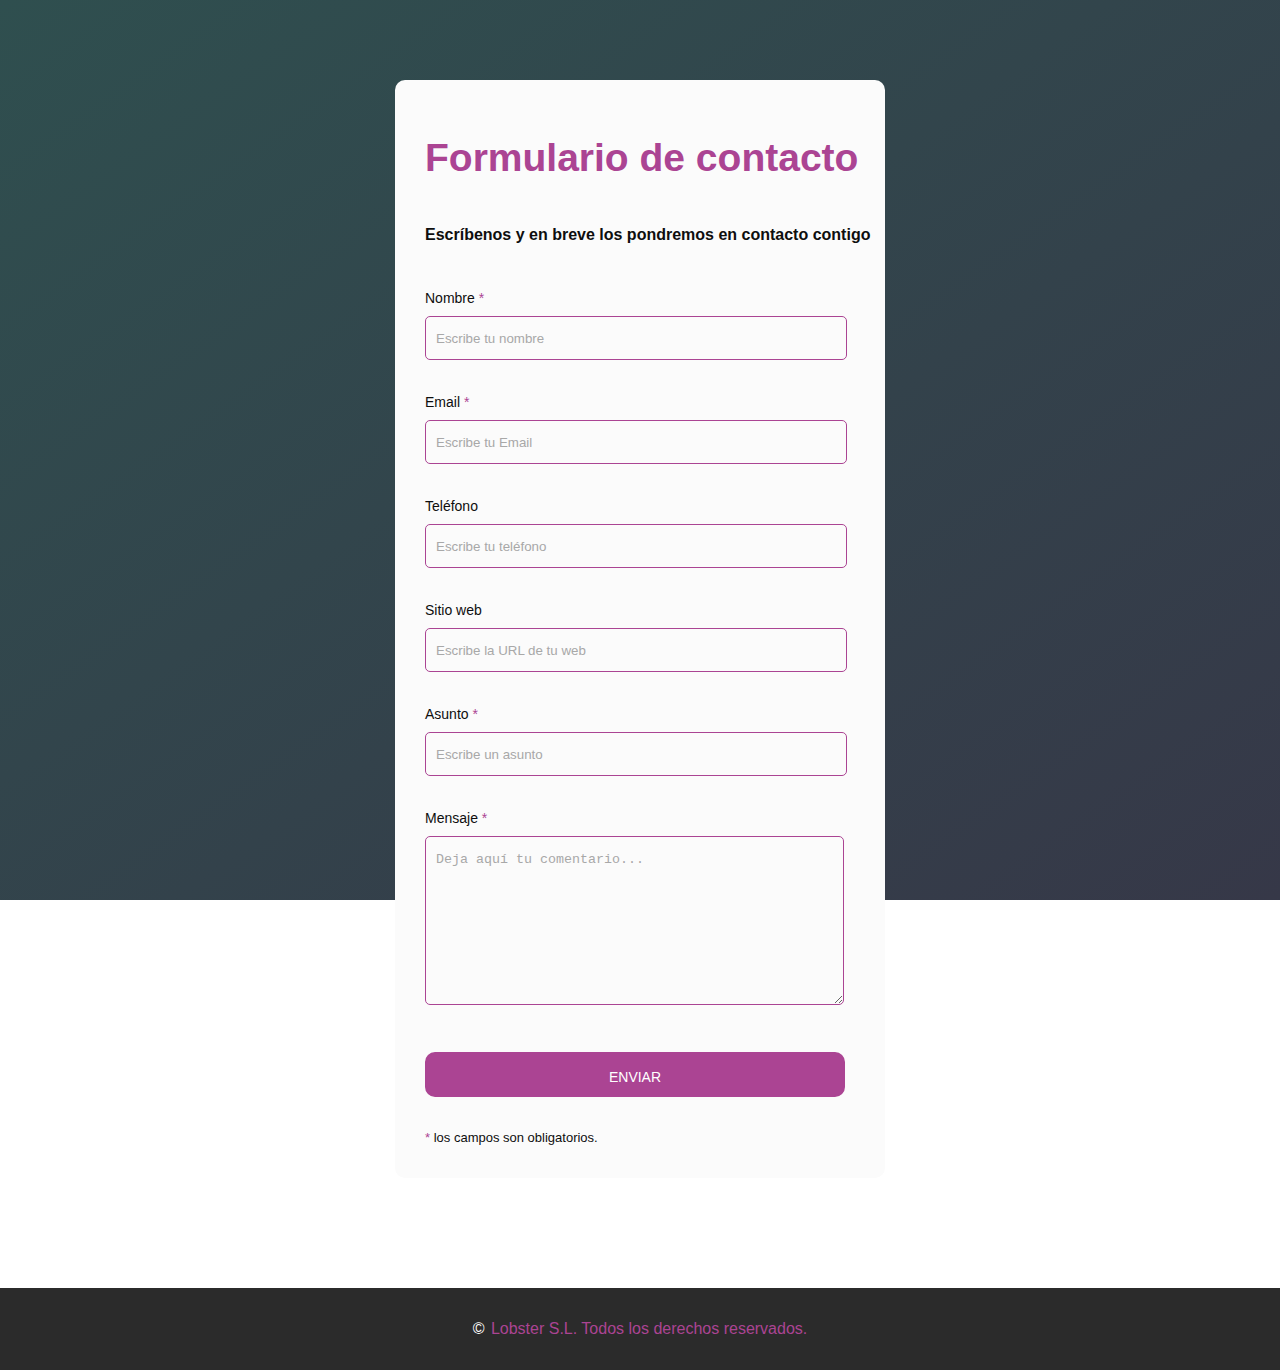
==== contacto.html @ a3a1d197 "Formulario de contacto (NO TERMINADO)" ====
<!DOCTYPE html>
<html lang="es">

<head>
    <meta charset="UTF-8">
    <meta name="viewport" content="width=device-width, initial-scale=1.0">
    <title>PÁGINA DE PORTADA</title>
    <!--  Link hacia la hoja de estilos CSS.     -->
    <link rel="stylesheet" href="style.css">
    <style>
        .contact_form {
            width: 460px;
            height: auto;
            margin: 80px auto;
            border-radius: 10px;
            padding-top: 30px;
            padding-bottom: 20px;
            background-color: #fbfbfb;
            padding-left: 30px;
        }


        input {
            background-color: #fbfbfb;
            width: 408px;
            height: 40px;
            border-radius: 5px;
            border-style: solid;
            border-width: 1px;
            border-color: #ab4493;
            margin-top: 10px;
            padding-left: 10px;
            margin-bottom: 20px;
        }


        textarea {
            background-color: #fbfbfb;
            width: 405px;
            height: 150px;
            border-radius: 5px;
            border-style: solid;
            border-width: 1px;
            border-color: #ab4493;
            margin-top: 10px;
            padding-left: 10px;
            margin-bottom: 20px;
            padding-top: 15px;
        }


        label {
            display: block;
            float: center;
        }


        button {
            height: 45px;
            padding-left: 5px;
            padding-right: 5px;
            margin-bottom: 20px;
            margin-top: 10px;
            text-transform: uppercase;
            background-color: #ab4493;
            border-color: #ab4493;
            border-style: solid;
            border-radius: 10px;
            width: 420px;
            cursor: pointer;
        }


        button p {
            color: #fff;
        }


        span {
            color: #ab4493;
        }


        .aviso {
            font-size: 13px;
            color: #0e0e0e;
        }


        h1 {
            font-size: 39px;
            text-align: letf;
            padding-bottom: 20px;
            color: #ab4493;
        }


        h3 {
            font-size: 16px;
            padding-bottom: 30px;
            color: #0e0e0e;
        }


        p {
            font-size: 14px;
            color: #0e0e0e;
        }


        ::-webkit-input-placeholder {
            color: #a8a8a8;
        }


        ::-webkit-textarea-placeholder {
            color: #a8a8a8;
        }


        .formulario input:focus {
            outline: 0;
            border: 1px solid #97d848;
        }


        .formulario textarea:focus {
            outline: 0;
            border: 1px solid #97d848;
        }
    </style>

<body>
    <div class="contact_form">

        <div class="formulario">
            <h1>Formulario de contacto</h1>
            <h3>Escríbenos y en breve los pondremos en contacto contigo</h3>
            <form action="submeter-formulario.php" method="post">
                <p>
                    <label for="nombre" class="colocar_nombre">Nombre
                        <span class="obligatorio">*</span>
                    </label>
                    <input type="text" name="introducir_nombre" id="nombre" placeholder="Escribe tu nombre">
                </p>

                <p>
                    <label for="email" class="colocar_email">Email
                        <span class="obligatorio">*</span>
                    </label>
                    <input type="email" name="introducir_email" id="email" required="obligatorio"
                        placeholder="Escribe tu Email">
                </p>

                <p>
                    <label for="telefone" class="colocar_telefono">Teléfono
                    </label>
                    <input type="tel" name="introducir_telefono" id="telefono" placeholder="Escribe tu teléfono">
                </p>

                <p>
                    <label for="website" class="colocar_website">Sitio web
                    </label>
                    <input type="url" name="introducir_website" id="website" placeholder="Escribe la URL de tu web">
                </p>

                <p>
                    <label for="asunto" class="colocar_asunto">Asunto
                        <span class="obligatorio">*</span>
                    </label>
                    <input type="text" name="introducir_asunto" id="assunto" required="obligatorio"
                        placeholder="Escribe un asunto">
                </p>

                <p>
                    <label for="mensaje" class="colocar_mensaje">Mensaje
                        <span class="obligatorio">*</span>
                    </label>
                    <textarea name="introducir_mensaje" class="texto_mensaje" id="mensaje" required="obligatorio"
                        placeholder="Deja aquí tu comentario..."></textarea>
                </p>

                <button type="submit" name="enviar_formulario" id="enviar">
                    <p>Enviar</p>
                </button>

                <p class="aviso">
                    <span class="obligatorio"> * </span>los campos son obligatorios.
                </p>

            </form>
        </div>
    </div>









    <div class="footer">&copy;<span> </span><span> Lobster S.L. Todos los derechos reservados.</span></div>
</body>


</html>
---- style.css ----
/* Aseguramos que el body ocupe toda la altura y su contenido se disponga correctamente */
html,
body {
    height: 100%;
    /* Garantiza que el body ocupe toda la altura de la ventana */
    margin: 0;
    padding: 0;
}

/* Usamos Flexbox para que el contenido ocupe toda la altura y el footer se quede abajo */
body {
    display: flex;
    flex-direction: column;
    /* Coloca los elementos en una columna */
    font-size: 16px;
    font-family: sans-serif;
    background: linear-gradient(to bottom right, darkslategrey, #363848);
    background-position: center;
    background-size: cover;
    background-attachment: fixed;
    /* Fija el fondo */
}

/* Aseguramos que el contenido principal ocupe el espacio disponible */
.content {
    flex: 1;
    /* Hace que el contenido se expanda para ocupar todo el espacio disponible */
    padding-bottom: 3rem;
    /* Espacio para que el footer no quede pegado al contenido */
}

/* Barra superior con logo y botones */
#barraSuperior {
    display: flex;
    justify-content: space-between;
    align-items: center;
    position: fixed;
    top: 0;
    left: 0;
    width: 100%;
    background-color: #2b2b2b;
    padding: 10px 20px;
    z-index: 1000;
}

/* Imagen del logo */
#imagenLogo {
    width: 50px;
    height: auto;
    border-radius: 90%;
}

/* Contenedor de los botones de navegación */
#navegacion {
    display: flex;
    gap: 20px;
    padding-right: 3%;
}

/* Estilo de la clase .nombre (para alinear h4 a la izquierda) */
.nombre {
    color: #b1dbdb;
    padding-left: 2%;
    display: flex;
    justify-content: flex-start;
    align-items: center;
    flex-grow: 1;
    font-family: 'Segoe UI', Tahoma, Geneva, Verdana, sans-serif;
}

/* Estilo de los botones */
#boton {
    background-color: #c4151500;
    color: white;
    padding: 8px 16px;
    border-radius: 10%;
    cursor: pointer;
    border: none;
    text-align: center;
    font-weight: 600;
    font-size: 13px;
    transition: all 0.5s ease-out;
    font-family: 'Segoe UI', Tahoma, Geneva, Verdana, sans-serif;
}

/* Efecto hover en los botones */
#boton:hover {
    background-color: #ffffff;
    border-radius: 15px;
    border: #ffffff;
    font-weight: 600;
    color: #000000;
    font-family: Arial, sans-serif;
    padding: 8px 16px;
    transform: scale(1.05);
}

#bloqueInformacion:first-of-type {
    /* Se añade un first of type para poner un margen en la parte superior, ya que la posicion:fixed no admite los tipos de margin, debido al flujo */
    margin-top: 120px;
    /* Añade un margen por encima del primer bloque de informacion */
}

/* Sombra y margen para los bloques de información */
#bloqueInformacion {
    background-color: rgba(63, 63, 63, 1);
    padding: 1px 40px;
    text-align: justify;
    color: rgb(228, 228, 228);
    box-shadow: 4px 4px 8px rgba(0, 0, 0, 0.2);
    margin: 10px 5%;
    /* Esto añade espacio a los lados (margen izquierdo y derecho) */
    border-radius: 15px;
    font-family: 'Segoe UI', Tahoma, Geneva, Verdana, sans-serif;
}

/* Ajuste al pasar el mouse sobre los bloques de información */
#bloqueInformacion:hover {
    transform: scale(1.0040);
}

.imagenes {
    display: flex;
    justify-content: space-evenly;
    align-items: center;
}

.imagenes img {
    max-height: 300px;
    margin: 0px 10px;
    object-fit: contain;
    border-radius: 10%;
    margin-bottom: 1%;
}

h2,
h3 {
    font-family: 'Segoe UI', Tahoma, Geneva, Verdana, sans-serif;
    color: #b1dbdb;
}

/* Opciones de estilo para los botones de la página */
#botones {
    background-color: rgba(43, 43, 43, 1);
    padding: 5px;
    margin-bottom: 5%;
    border-radius: 5px;
    display: flex;
    gap: 20px;
}

/* Estilo del footer */
.footer {
    position: relative;
    bottom: 0;
    /* Asegura que esté al fondo */
    width: auto;
    /* Asegura que ocupe todo el ancho */
    padding: 2rem;
    background: #2b2b2b;
    margin-top: 30px;
    color: white;
    font-weight: 500;
    display: flex;
    justify-content: center;
    align-items: center;
    gap: 0.2rem;
    z-index: 10;
}

.question {
    background-color: #3f3f3f;
    color: rgb(228, 228, 228);
    text-align: justify;
    box-shadow: 4px 4px 8px rgba(0, 0, 0, 0.2);
    margin-top: 10px;
    margin-left: 5%;
    margin-right: 5%;
    margin-bottom: 10px;
    border-radius: 15px;
    padding: 1px 15px 15px;
    font-family: 'Segoe UI', Tahoma, Geneva, Verdana, sans-serif;
}

.contenedorBoton {
    margin-left: 5%;
    margin-right: 5%;
}

.botonFormulario {
    width: 70px;
    height: 40px;
    content: flex;
    color: white;
    background-color: #3f3f3f;
    ;
    box-shadow: 4px 4px 8px rgba(0, 0, 0, 0.2);
    margin: 0 auto;
    cursor: pointer;
    border: none;
    border-radius: 15px;
    text-align: center;
    font-weight: 600;
    font-size: 13px;
    transition: all 0.5s ease-out;
    font-family: 'Segoe UI', Tahoma, Geneva, Verdana, sans-serif;
}

/* Efecto hover en los botones */
.botonFormulario:hover {
    background-color: #ffffff;
    border-radius: 15px;
    font-weight: 600;
    border: #ffffff;
    color: #000000;
    font-family: Arial, sans-serif;
    transform: scale(1.05);
}

details summary {
    cursor: pointer;
    /* Hace que el cursor indique clic. */
    font-size: 16px;
    /* Define el tamaño del texto. */
}

.contenidoDesplegable {
    margin-top: 10px;
    /* Separa visualmente el contenido desplegable. */
}

#clicFormulario summary {
    cursor: pointer;
    padding: 7px 20px;
    text-align: justify;
    box-shadow: 4px 4px 8px rgba(0, 0, 0, 0.2);
    font-weight: bold;
    color: rgb(214, 214, 214);
    font-size: 17px;
    margin: 10px 5%;
    background-color: rgba(63, 63, 63, 1);
    /* Fondo solo para el summary */
    border-radius: 15px;
    font-family: 'Segoe UI', Tahoma, Geneva, Verdana, sans-serif;
}

#clicFormulario form {
    background-color: transparent;
    /* Fondo transparente para el formulario */
}

/* Barra superior con logo y botones */
#barraSuperior {
    display: flex;
    justify-content: space-between;
    align-items: center;
    position: flex;
    top: 0;
    left: 0;
    width: 100%;
    background-color: #2b2b2b;
    padding: 10px 20px;
    z-index: 1000;
    flex-wrap: wrap;
    /* Permite que los elementos se envuelvan en pantallas pequeñas */
}

/* Contenedor de los botones de navegación */
#navegacion {
    display: flex;
    gap: 20px;
    padding-right: 3%;
    flex-wrap: wrap;
    /* Permite que los botones se acomoden en pantallas pequeñas */
    justify-content: center;
    /* Centra los botones cuando se ajusten */
}

/* Estilo de los botones */
#boton {
    background-color: #c4151500;
    color: white;
    padding: 8px 16px;
    border-radius: 10%;
    cursor: pointer;
    border: none;
    text-align: center;
    font-weight: 600;
    font-size: 13px;
    transition: all 0.5s ease-out;
    font-family: 'Segoe UI', Tahoma, Geneva, Verdana, sans-serif;
}

/* Efecto hover en los botones */
#boton:hover {
    background-color: #ffffff;
    border-radius: 15px;
    border: #ffffff;
    font-weight: 600;
    color: #000000;
    font-family: Arial, sans-serif;
    padding: 8px 16px;
    transform: scale(1.05);
}

/* Media, para buen vistazo de la barra superior*/
@media (max-width: 768px) {

    #imagenLogo {
        width: 40px;
        /* Ajusta el tamaño del logo en pantallas pequeñas */
    }

    #barraSuperior {
        flex-direction: column;
        /* Hace que los elementos de la barra se muevan dependiendo donde le pongas */
        padding: 15px;
        /* Espacio adicional para la barra superior */
    }

    #navegacion {
        width: 100%;
        justify-content: center;
        /* Centra los botones */
        gap: 10px;
        margin-top: 10px;
        /* Da espacio entre el logo y los botones */
    }

    #boton {
        font-size: 14px;
        padding: 10px 20px;
        /* Mayor tamaño para los botones */
    }
}

/* Media, para el limite de imagenes en contenedores  */
@media (max-width: 1160px) {
    #bloqueInformacion {
        margin: 10px 2%;
        /* Reduce los márgenes laterales */
    }

    .imagenes {
        flex-direction: column;
        align-items: center;
        /* Cambia las imágenes a disposición vertical */
    }

    .imagenes img {
        max-width: 100%;
        /* Restringe las imágenes al ancho del contenedor */
        height: auto;
        /* Mantiene la proporción de las imágenes */
        margin-bottom: 10px;
        /* Espaciado entre imágenes */
    }
}
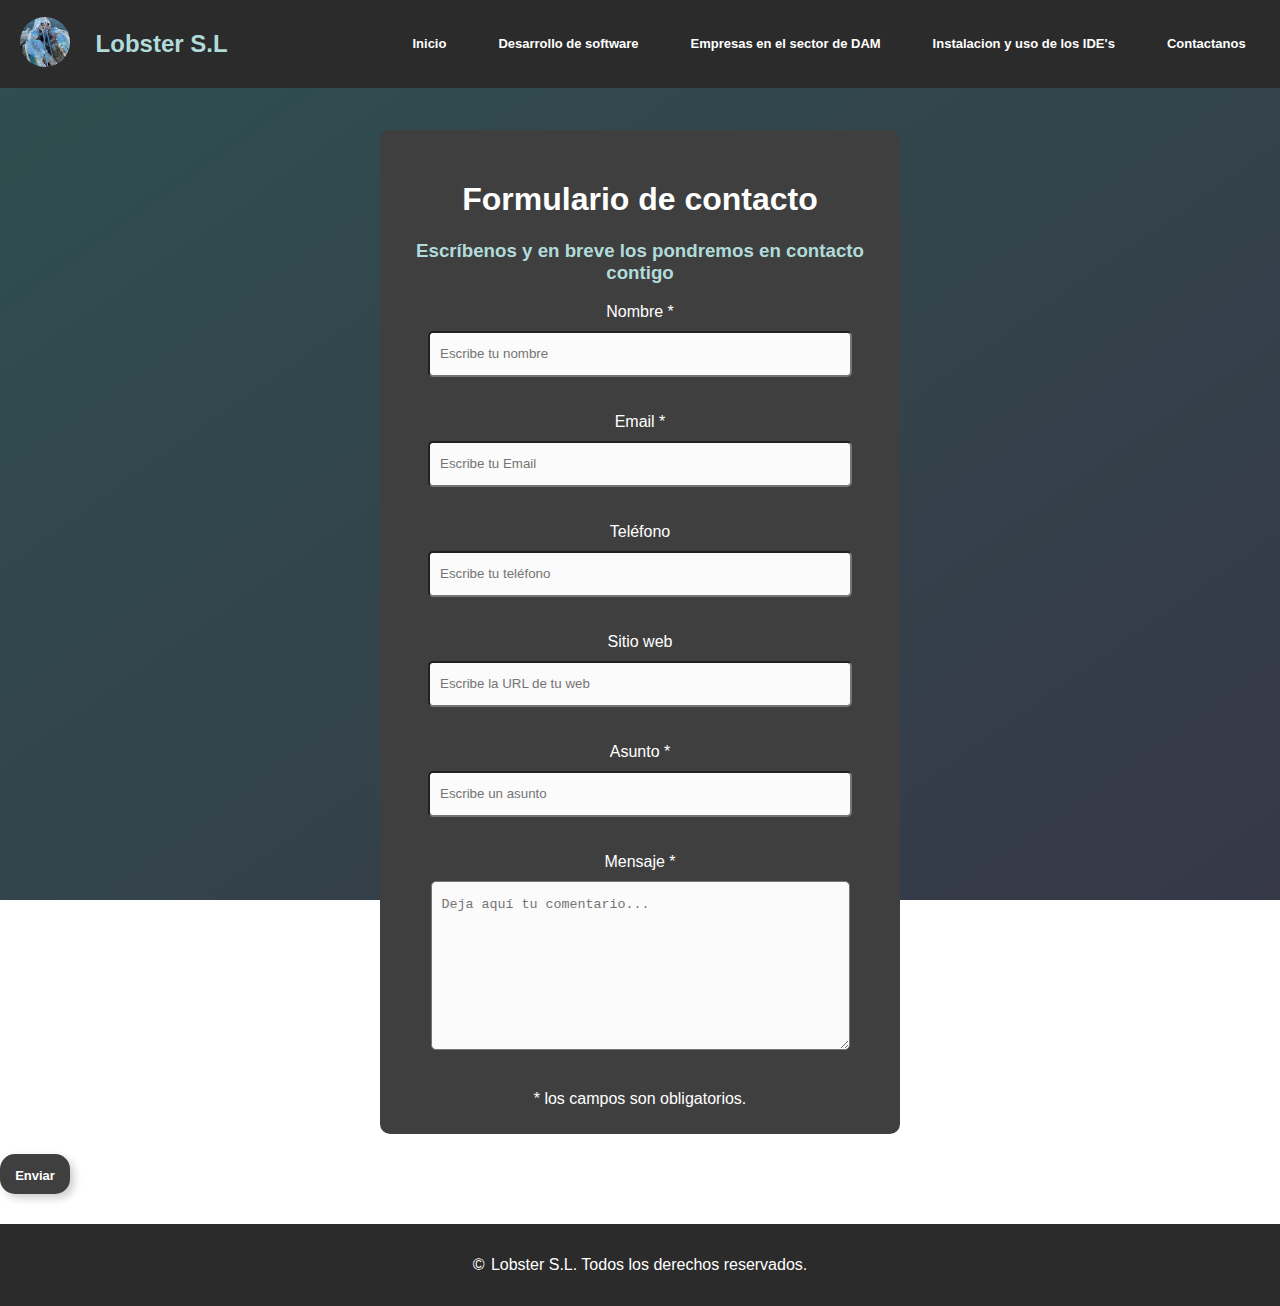
==== commit b720ef0a: "Update contacto.html" ====
--- a/contacto.html
+++ b/contacto.html
@@ -3,36 +3,42 @@
 
 <head>
     <meta charset="UTF-8">
+    <link rel="icon" href="imagenes-html-jose-david/logo.png" type="image/x-icon">
+    <link rel="icon" href="imagenes-html-jose-david/logo.png" type="image/x-icon">
     <meta name="viewport" content="width=device-width, initial-scale=1.0">
-    <title>PÁGINA DE PORTADA</title>
+    <title>Contacto</title>
     <!--  Link hacia la hoja de estilos CSS.     -->
     <link rel="stylesheet" href="style.css">
     <style>
-        .contact_form {
+       
+       .formularioContacto {
             width: 460px;
-            height: auto;
             margin: 80px auto;
+            margin-top: 130px;
+            margin-bottom: 20px;
             border-radius: 10px;
             padding-top: 30px;
-            padding-bottom: 20px;
-            background-color: #fbfbfb;
+            padding-bottom: 10px;
+            background-color: #3f3f3f;
+            box-shadow: #00000033;
             padding-left: 30px;
+            padding-right: 30px;
         }
 
+        .formulario, h1{
+            color: white;
+            text-align: center;
+        }
 
         input {
             background-color: #fbfbfb;
             width: 408px;
             height: 40px;
             border-radius: 5px;
-            border-style: solid;
-            border-width: 1px;
-            border-color: #ab4493;
             margin-top: 10px;
             padding-left: 10px;
             margin-bottom: 20px;
         }
-
 
         textarea {
             background-color: #fbfbfb;
@@ -41,7 +47,6 @@
             border-radius: 5px;
             border-style: solid;
             border-width: 1px;
-            border-color: #ab4493;
             margin-top: 10px;
             padding-left: 10px;
             margin-bottom: 20px;
@@ -55,83 +60,50 @@
         }
 
 
-        button {
-            height: 45px;
-            padding-left: 5px;
-            padding-right: 5px;
-            margin-bottom: 20px;
-            margin-top: 10px;
-            text-transform: uppercase;
-            background-color: #ab4493;
-            border-color: #ab4493;
-            border-style: solid;
-            border-radius: 10px;
-            width: 420px;
-            cursor: pointer;
-        }
 
-
-        button p {
-            color: #fff;
-        }
-
-
-        span {
-            color: #ab4493;
-        }
-
-
-        .aviso {
-            font-size: 13px;
-            color: #0e0e0e;
-        }
-
-
-        h1 {
-            font-size: 39px;
-            text-align: letf;
-            padding-bottom: 20px;
-            color: #ab4493;
-        }
-
-
-        h3 {
-            font-size: 16px;
-            padding-bottom: 30px;
-            color: #0e0e0e;
-        }
-
-
-        p {
-            font-size: 14px;
-            color: #0e0e0e;
-        }
-
-
-        ::-webkit-input-placeholder {
-            color: #a8a8a8;
-        }
-
-
-        ::-webkit-textarea-placeholder {
-            color: #a8a8a8;
-        }
-
-
-        .formulario input:focus {
-            outline: 0;
-            border: 1px solid #97d848;
-        }
-
-
-        .formulario textarea:focus {
-            outline: 0;
-            border: 1px solid #97d848;
-        }
     </style>
 
 <body>
-    <div class="contact_form">
+
+  <header id="barraSuperior">
+        <div class="logo">
+            <a href="#audio" onclick="document.getElementById('audio').play();">
+                <img src="imagenes-html-jose-david/logo.png" alt="Logo" id="imagenLogo">
+            </a>
+        </div>
+        <div class="nombre">
+            <h2>Lobster S.L</h2>
+        </div>
+        <nav id="navegacion">
+            <a href="index.html">
+                <button id="boton">Inicio</button>
+            </a>
+            <a href="proyecto.html">
+                <button id="boton">Desarrollo de software</button>
+            </a>
+            <a href="html_alejandro.html">
+                <button id="boton">Empresas en el sector de DAM</button>
+            </a>
+            <a href="html-youssef.html">
+                <button id="boton">Instalacion y uso de los IDE's</button>
+            </a>
+            <a href="contacto.html">
+                <button id="boton">Contactanos</button>
+            </a>
+        </nav>
+    </header>
+    
+    <!-- Audio que se reproducirá -->
+    <audio id="audio" preload="auto">
+        <source src="imagenes-html-jose-david/Langosta.mp3" type="audio/mp3">
+        Tu navegador no soporta la etiqueta de audio.
+    </audio>
+    
+
+    <a id="superior"></a> <!--Es una etiqueta de anclaje, permite la navegacion fluida -->
+
+
+    <div class="formularioContacto">
 
         <div class="formulario">
             <h1>Formulario de contacto</h1>
@@ -153,7 +125,7 @@
                 </p>
 
                 <p>
-                    <label for="telefone" class="colocar_telefono">Teléfono
+                    <label for="telefono" class="colocar_telefono">Teléfono
                     </label>
                     <input type="tel" name="introducir_telefono" id="telefono" placeholder="Escribe tu teléfono">
                 </p>
@@ -168,7 +140,7 @@
                     <label for="asunto" class="colocar_asunto">Asunto
                         <span class="obligatorio">*</span>
                     </label>
-                    <input type="text" name="introducir_asunto" id="assunto" required="obligatorio"
+                    <input type="text" name="introducir_asunto" id="asunto" required="obligatorio"
                         placeholder="Escribe un asunto">
                 </p>
 
@@ -180,28 +152,21 @@
                         placeholder="Deja aquí tu comentario..."></textarea>
                 </p>
 
-                <button type="submit" name="enviar_formulario" id="enviar">
-                    <p>Enviar</p>
-                </button>
+                
 
                 <p class="aviso">
                     <span class="obligatorio"> * </span>los campos son obligatorios.
                 </p>
-
             </form>
         </div>
     </div>
-
-
-
-
-
-
-
-
-
+    <div class="contenedorContacto">
+    <button type="submit" name="enviar_formulario" class="botonFormulario">
+        <p>Enviar</p>
+    </button>
+    </div>
     <div class="footer">&copy;<span> </span><span> Lobster S.L. Todos los derechos reservados.</span></div>
 </body>
 
 
-</html>+</html>
--- a/style.css
+++ b/style.css
@@ -103,7 +103,7 @@
 
 /* Sombra y margen para los bloques de información */
 #bloqueInformacion {
-    background-color: rgba(63, 63, 63, 1);
+    background-color: #3f3f3f;
     padding: 1px 40px;
     text-align: justify;
     color: rgb(228, 228, 228);
@@ -133,8 +133,7 @@
     margin-bottom: 1%;
 }
 
-h2,
-h3 {
+h2,h3 {
     font-family: 'Segoe UI', Tahoma, Geneva, Verdana, sans-serif;
     color: #b1dbdb;
 }
@@ -206,7 +205,7 @@
     font-family: 'Segoe UI', Tahoma, Geneva, Verdana, sans-serif;
 }
 
-/* Efecto hover en los botones */
+/* Efecto hover sobre el boton del formulario final de cada apartado */
 .botonFormulario:hover {
     background-color: #ffffff;
     border-radius: 15px;
@@ -217,22 +216,9 @@
     transform: scale(1.05);
 }
 
-details summary {
-    cursor: pointer;
-    /* Hace que el cursor indique clic. */
-    font-size: 16px;
-    /* Define el tamaño del texto. */
-}
-
-.contenidoDesplegable {
-    margin-top: 10px;
-    /* Separa visualmente el contenido desplegable. */
-}
-
 #clicFormulario summary {
     cursor: pointer;
     padding: 7px 20px;
-    text-align: justify;
     box-shadow: 4px 4px 8px rgba(0, 0, 0, 0.2);
     font-weight: bold;
     color: rgb(214, 214, 214);
@@ -242,11 +228,6 @@
     /* Fondo solo para el summary */
     border-radius: 15px;
     font-family: 'Segoe UI', Tahoma, Geneva, Verdana, sans-serif;
-}
-
-#clicFormulario form {
-    background-color: transparent;
-    /* Fondo transparente para el formulario */
 }
 
 /* Barra superior con logo y botones */
@@ -305,54 +286,83 @@
 
 /* Media, para buen vistazo de la barra superior*/
 @media (max-width: 768px) {
-
-    #imagenLogo {
-        width: 40px;
-        /* Ajusta el tamaño del logo en pantallas pequeñas */
-    }
-
     #barraSuperior {
+        /* Hace que los elementos de la barra se muevan dependiendo donde le pongas */
         flex-direction: column;
-        /* Hace que los elementos de la barra se muevan dependiendo donde le pongas */
+        /* Espacio adicional para la barra superior */
         padding: 15px;
-        /* Espacio adicional para la barra superior */
     }
 
     #navegacion {
+        /* Centra los botones */
         width: 100%;
         justify-content: center;
-        /* Centra los botones */
+        /* Da espacio entre el logo y los botones */
         gap: 10px;
         margin-top: 10px;
-        /* Da espacio entre el logo y los botones */
     }
 
     #boton {
+        /* Mayor tamaño para los botones */
         font-size: 14px;
         padding: 10px 20px;
-        /* Mayor tamaño para los botones */
     }
 }
 
 /* Media, para el limite de imagenes en contenedores  */
 @media (max-width: 1160px) {
     #bloqueInformacion {
+        /* Reduce los márgenes laterales */
         margin: 10px 2%;
-        /* Reduce los márgenes laterales */
     }
 
     .imagenes {
         flex-direction: column;
+        /* Cambia las imágenes a disposición vertical */
         align-items: center;
-        /* Cambia las imágenes a disposición vertical */
     }
 
     .imagenes img {
+        /* Restringe las imágenes al ancho del contenedor */
         max-width: 100%;
-        /* Restringe las imágenes al ancho del contenedor */
+        /* Mantiene la proporción de las imágenes */
         height: auto;
-        /* Mantiene la proporción de las imágenes */
+        /* Espaciado entre imágenes */
         margin-bottom: 10px;
-        /* Espaciado entre imágenes */
-    }
-}
+    }
+}
+
+.botonSubir {
+    /* Tipo de posicion */
+    position: fixed;
+    /* Posicion del boton */
+    bottom: 20px;
+    right: 20px;
+    background-color: #3f3f3f;
+    color: white;
+    border-radius: 25%;
+    /* Se elimina el subrayado */
+    text-decoration: none;
+    /* Altura y anchura del boton */
+    width: 50px; 
+    height: 50px;
+    font-size: 20px;
+    text-align: center;
+    /* Altura de la flecha */
+    line-height: 50px;
+    box-shadow: 4px 4px 8px rgba(0, 0, 0, 0.2);
+    /* Animacion de tamaño */
+    transition: all 0.3s ease;
+    /* Superponer el boton encima del footer */
+    z-index: 1000;
+  }
+  
+  .botonSubir:hover {
+    background-color: #2b2b2b;
+    transform: scale(1.1);
+  }
+
+  html {
+     /* Animacion de suave para el movimiento */
+    scroll-behavior: smooth;
+  }
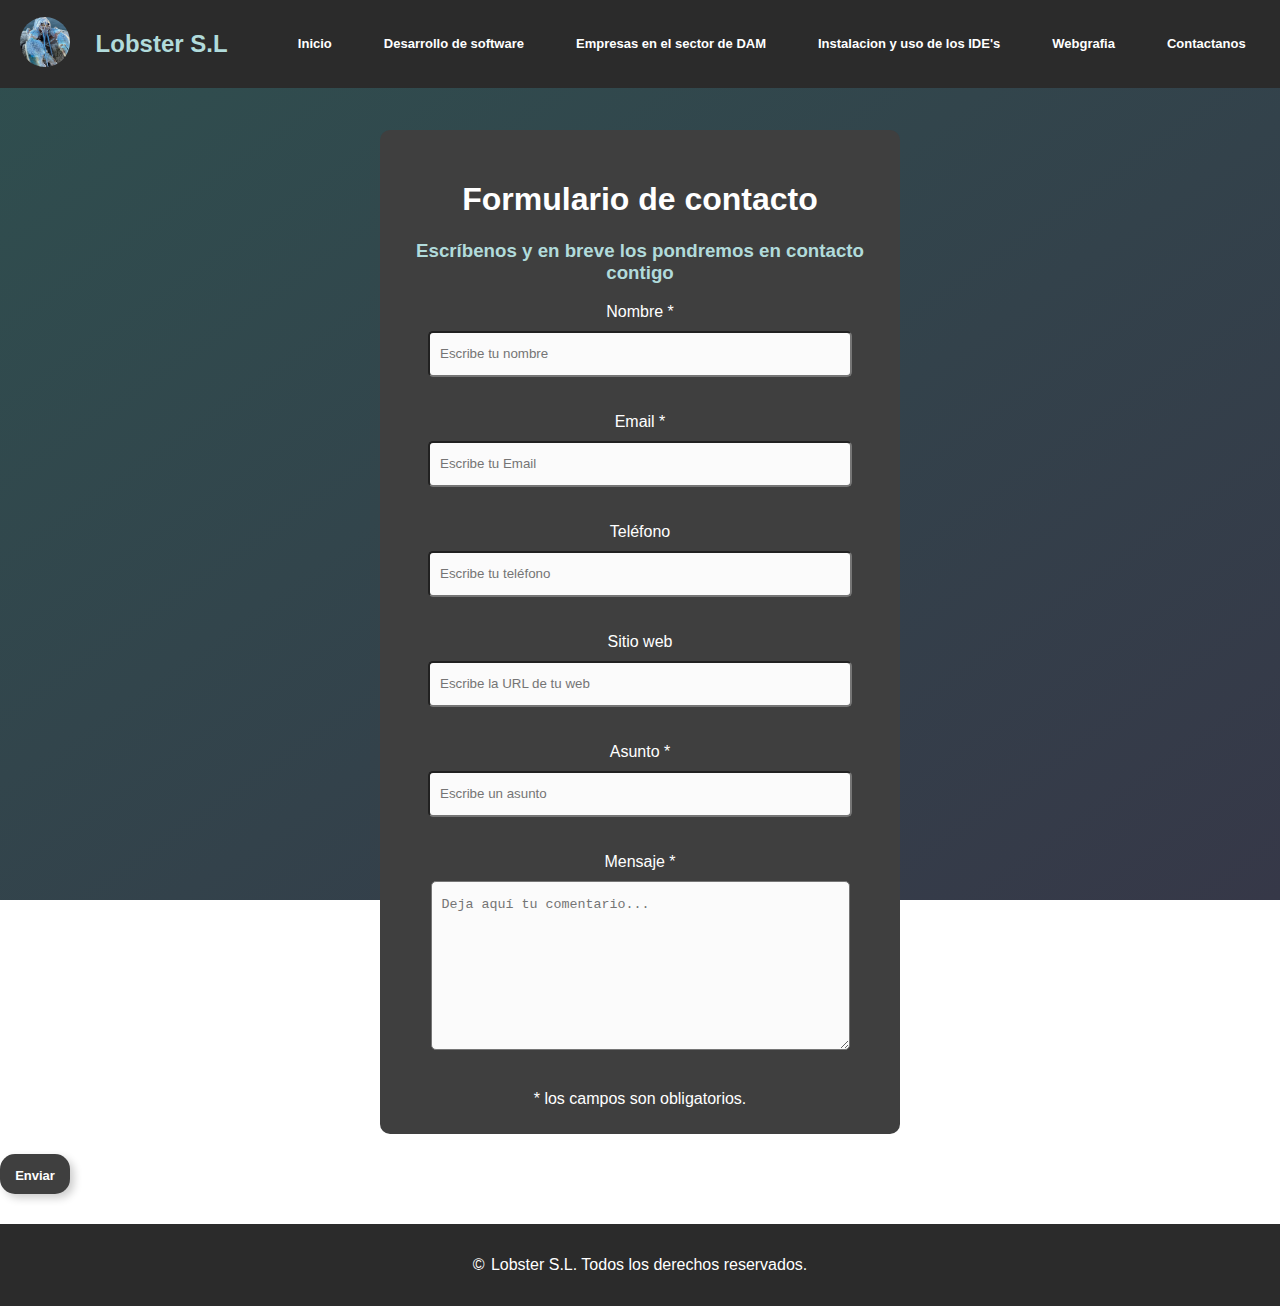
==== commit 1f2c09c3: "Update contacto.html" ====
--- a/contacto.html
+++ b/contacto.html
@@ -3,7 +3,6 @@
 
 <head>
     <meta charset="UTF-8">
-    <link rel="icon" href="imagenes-html-jose-david/logo.png" type="image/x-icon">
     <link rel="icon" href="imagenes-html-jose-david/logo.png" type="image/x-icon">
     <meta name="viewport" content="width=device-width, initial-scale=1.0">
     <title>Contacto</title>
@@ -86,6 +85,9 @@
             </a>
             <a href="html-youssef.html">
                 <button id="boton">Instalacion y uso de los IDE's</button>
+            </a>
+            <a href="webgrafia.html">
+                <button id="boton">Webgrafia</button>
             </a>
             <a href="contacto.html">
                 <button id="boton">Contactanos</button>
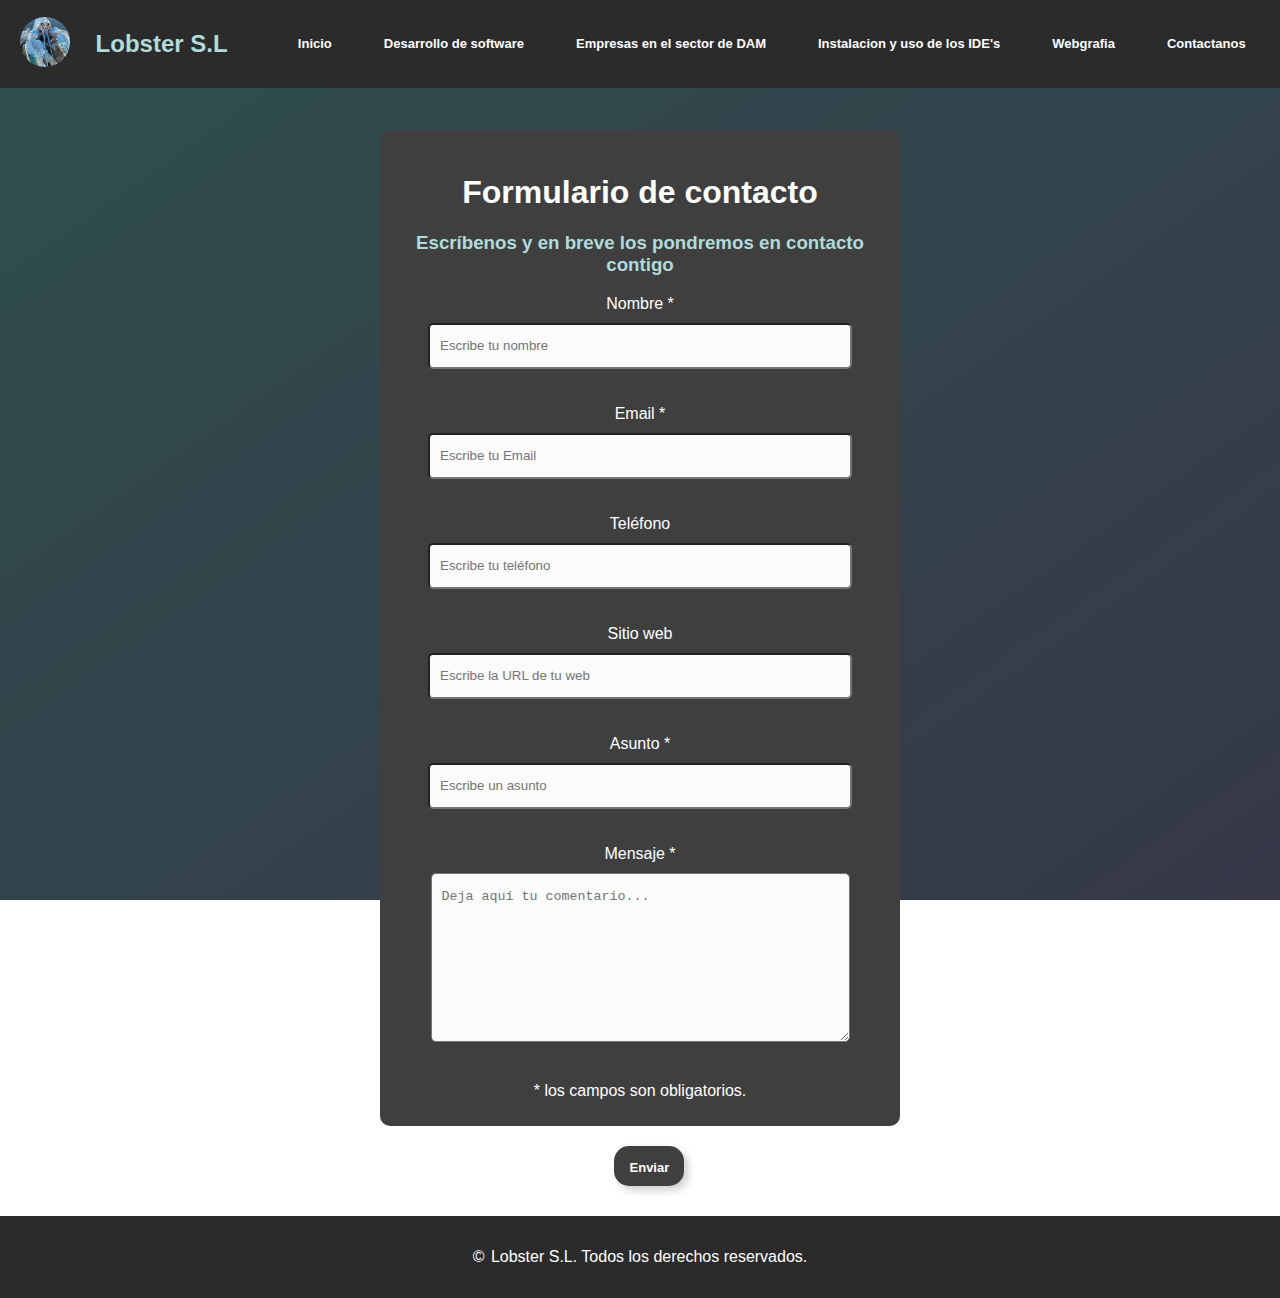
==== commit 901a6363: "Update contacto.html" ====
--- a/contacto.html
+++ b/contacto.html
@@ -77,7 +77,7 @@
             <a href="index.html">
                 <button id="boton">Inicio</button>
             </a>
-            <a href="proyecto.html">
+            <a href="desarrolloSoftware.html">
                 <button id="boton">Desarrollo de software</button>
             </a>
             <a href="html_alejandro.html">
--- a/style.css
+++ b/style.css
@@ -5,6 +5,16 @@
     /* Garantiza que el body ocupe toda la altura de la ventana */
     margin: 0;
     padding: 0;
+}
+
+a{
+    color: white;
+    text-decoration: none;
+}
+
+a:hover{
+    color: yellow;
+    text-decoration: none;
 }
 
 /* Usamos Flexbox para que el contenido ocupe toda la altura y el footer se quede abajo */
@@ -107,12 +117,14 @@
     padding: 1px 40px;
     text-align: justify;
     color: rgb(228, 228, 228);
-    box-shadow: 4px 4px 8px rgba(0, 0, 0, 0.2);
+    box-shadow: 4px 4px 8px #00000033;
     margin: 10px 5%;
     /* Esto añade espacio a los lados (margen izquierdo y derecho) */
     border-radius: 15px;
     font-family: 'Segoe UI', Tahoma, Geneva, Verdana, sans-serif;
 }
+
+
 
 /* Ajuste al pasar el mouse sobre los bloques de información */
 #bloqueInformacion:hover {
@@ -126,10 +138,10 @@
 }
 
 .imagenes img {
-    max-height: 300px;
+    max-height: 450px;
     margin: 0px 10px;
     object-fit: contain;
-    border-radius: 10%;
+    border-radius: 2%;
     margin-bottom: 1%;
 }
 
@@ -192,7 +204,6 @@
     content: flex;
     color: white;
     background-color: #3f3f3f;
-    ;
     box-shadow: 4px 4px 8px rgba(0, 0, 0, 0.2);
     margin: 0 auto;
     cursor: pointer;
@@ -203,6 +214,10 @@
     font-size: 13px;
     transition: all 0.5s ease-out;
     font-family: 'Segoe UI', Tahoma, Geneva, Verdana, sans-serif;
+}
+
+.contenedorContacto {
+    margin-left: 48%;   
 }
 
 /* Efecto hover sobre el boton del formulario final de cada apartado */
@@ -282,54 +297,6 @@
     font-family: Arial, sans-serif;
     padding: 8px 16px;
     transform: scale(1.05);
-}
-
-/* Media, para buen vistazo de la barra superior*/
-@media (max-width: 768px) {
-    #barraSuperior {
-        /* Hace que los elementos de la barra se muevan dependiendo donde le pongas */
-        flex-direction: column;
-        /* Espacio adicional para la barra superior */
-        padding: 15px;
-    }
-
-    #navegacion {
-        /* Centra los botones */
-        width: 100%;
-        justify-content: center;
-        /* Da espacio entre el logo y los botones */
-        gap: 10px;
-        margin-top: 10px;
-    }
-
-    #boton {
-        /* Mayor tamaño para los botones */
-        font-size: 14px;
-        padding: 10px 20px;
-    }
-}
-
-/* Media, para el limite de imagenes en contenedores  */
-@media (max-width: 1160px) {
-    #bloqueInformacion {
-        /* Reduce los márgenes laterales */
-        margin: 10px 2%;
-    }
-
-    .imagenes {
-        flex-direction: column;
-        /* Cambia las imágenes a disposición vertical */
-        align-items: center;
-    }
-
-    .imagenes img {
-        /* Restringe las imágenes al ancho del contenedor */
-        max-width: 100%;
-        /* Mantiene la proporción de las imágenes */
-        height: auto;
-        /* Espaciado entre imágenes */
-        margin-bottom: 10px;
-    }
 }
 
 .botonSubir {
@@ -366,3 +333,224 @@
      /* Animacion de suave para el movimiento */
     scroll-behavior: smooth;
   }
+
+  #bienvenidaWeb {
+    position: absolute; /* Posiciona el bloque sobre la imagen */
+    top: 20%; /* Distancia desde la parte superior */
+    margin-left: 30%; /* Margen para centrar */
+    background-color: rgba(63, 63, 63, 0.8); /* Fondo semi-transparente */
+    padding: 15px; /* Espaciado interno */
+    color: #e4e4e4; /* Color del texto */
+    border-radius: 8px; /* Bordes redondeados */
+    font-family: sans-serif; /* Tipografía sencilla */
+}
+
+#bienvenidaWeb:first-of-type {
+    /* Se añade un first of type para poner un margen en la parte superior, ya que la posicion:fixed no admite los tipos de margin, debido al flujo */
+    margin-top: 120px; /* Añade un margen por encima del primer bloque de información */
+}
+
+.container {
+    display: flex;
+    gap: 70px;
+    max-width: 1900px;
+    margin: auto;
+}
+
+.column {
+    align-items: center;
+    align-content: center;
+    flex: 1;
+    text-align: center;
+    border: 1px rgba(0, 0, 0, 0);
+    padding: 10px;
+    border-radius: 8px;
+    background: linear-gradient(to bottom, rgb(39, 39, 39), #3a3a3a);
+    display: inline-block;
+    /* Asegura que el elemento pueda escalar */
+    transition: transform 0.5s ease;
+    /* Duración de la transición: 0.5s, con un efecto de suavizado */
+}
+
+.column img {
+    max-width: 100%;
+    height: auto;
+    border-radius: 8px;
+}
+
+.tituloEntrada {
+    font-family: Georgia, serif;
+    font-weight: bold;
+    margin-bottom: 5px;
+    color: #FFFFFF;
+    text-shadow: 4px 3px 0 #7A7A7A;
+}
+
+.description {
+    font-family: Georgia, serif;
+    color: #FFFFFF;
+    margin-top: 10px;
+}
+
+.column:hover {
+    cursor: pointer;
+    transform: scale(1.05);
+}
+
+main {
+    float: left;
+    width: 60%;
+}
+
+aside {
+    float: right;
+    width: 30%;
+}
+
+#subtitulo {
+    font-family: 'Segoe UI', Tahoma, Geneva, Verdana, sans-serif;
+    color: #b1dbdb;
+    text-align: center;
+    padding-top: 2%;
+
+}
+
+#titulop {
+    font-family: 'Segoe UI', Tahoma, Geneva, Verdana, sans-serif;
+    color: #b1dbdb;
+    text-align: center;
+    padding-top: 5%;
+}
+
+#bloqueInformacion .text {
+    flex: 1;
+}
+
+#bloqueInformacion .text h2 {
+    font-size: 2rem;
+    color: #b1dbdb;
+    margin-bottom: 10px;
+}
+
+#bloqueInformacion .text p {
+    font-size: 1rem;
+    line-height: 1.6;
+    color: rgb(228, 228, 228);
+    text-align: justify;
+}
+
+#bloqueInformacion .image {
+    flex: 1;
+    display: flex;
+    justify-content: right;
+    align-items: right;
+}
+
+#bloqueInformacion .image img {
+    max-width: 100%;
+    height: auto;
+    border-radius: 10px;
+    box-shadow: 4px 4px 8px rgba(0, 0, 0, 0.2);
+}
+
+h1 {
+    font-family: 'Segoe UI', Tahoma, Geneva, Verdana, sans-serif;
+    color: #b1dbdb;
+    text-align: center;
+    margin-top: 3%;
+}
+
+hr {
+    width: 200px;
+}
+
+.imagenesizquierda {
+    justify-content: space-evenly;
+    align-items: left;
+}
+
+
+@media (max-width: 768px) {
+    /* Media, para buen vistazo de la barra superior*/
+    #barraSuperior {
+        /* Hace que los elementos de la barra se muevan dependiendo donde le pongas */
+        flex-direction: column;
+        /* Espacio adicional para la barra superior */
+        padding: 15px;
+        
+    }
+
+    #navegacion {
+        /* Centra los botones */
+        width: 100%;
+        justify-content: center;
+        /* Da espacio entre el logo y los botones */
+        gap: 10px;
+        margin-top: 10px;
+    }
+
+    #boton {
+        /* Mayor tamaño para los botones */
+        font-size: 14px;
+        padding: 10px 20px;
+    }
+
+    .botonSubir {
+       background-color: #2b2b2b;
+      }
+
+}
+
+/* Media, para el limite de imagenes en contenedores  */
+@media (max-width: 1160px) {
+
+    .imagenesizquierda {
+        flex-direction: column;
+        align-items: center;
+        /* Cambia las imágenes a disposición vertical */
+    }
+
+    .imagenesizquierda img {
+        max-width: 100%;
+        /* Restringe las imágenes al ancho del contenedor */
+        height: auto;
+        /* Mantiene la proporción de las imágenes */
+        margin-bottom: 10px;
+        /* Espaciado entre imágenes */
+    }
+
+    /* Oculta la parte de bienvenida */
+    #bienvenidaWeb {
+        display: none;
+    }
+
+    /* Oculta la imagen principal */
+    body > img {
+        display: none;
+    }
+
+    #bloqueInformacion {
+        /* Reduce los márgenes laterales */
+        margin: 10px 2%;
+    }
+
+    #bienvenidaWeb {
+        /* Reduce los márgenes laterales */
+        margin: 10px 2%;
+    }
+
+    .imagenes {
+        flex-direction: column;
+        /* Cambia las imágenes a disposición vertical */
+        align-items: center;
+    }
+
+    .imagenes img {
+        /* Restringe las imágenes al ancho del contenedor */
+        max-width: 100%;
+        /* Mantiene la proporción de las imágenes */
+        height: auto;
+        /* Espaciado entre imágenes */
+        margin-bottom: 10px;
+    }
+}
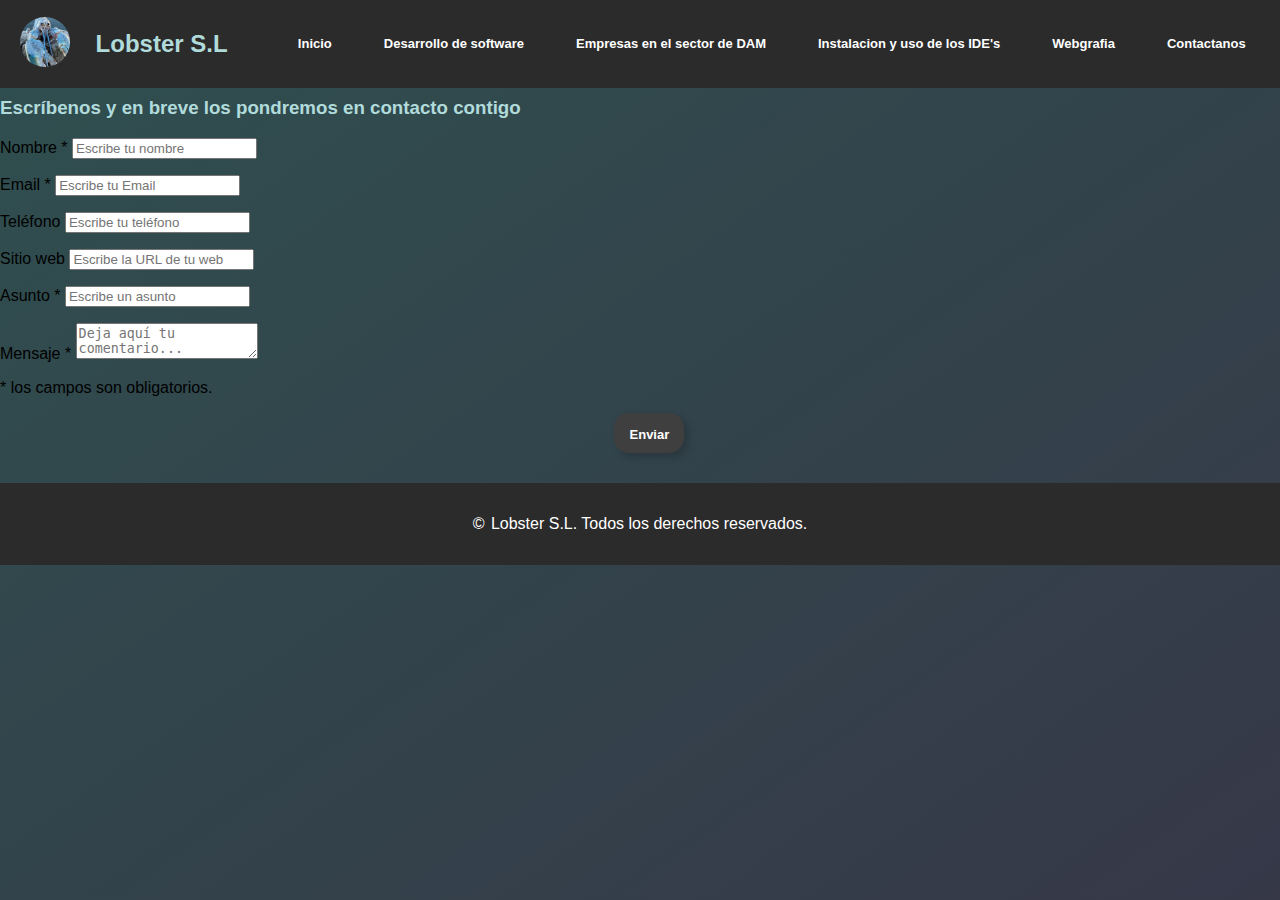
==== commit 92d717c6: "Update contacto.html" ====
--- a/contacto.html
+++ b/contacto.html
@@ -6,62 +6,7 @@
     <link rel="icon" href="imagenes-html-jose-david/logo.png" type="image/x-icon">
     <meta name="viewport" content="width=device-width, initial-scale=1.0">
     <title>Contacto</title>
-    <!--  Link hacia la hoja de estilos CSS.     -->
     <link rel="stylesheet" href="style.css">
-    <style>
-       
-       .formularioContacto {
-            width: 460px;
-            margin: 80px auto;
-            margin-top: 130px;
-            margin-bottom: 20px;
-            border-radius: 10px;
-            padding-top: 30px;
-            padding-bottom: 10px;
-            background-color: #3f3f3f;
-            box-shadow: #00000033;
-            padding-left: 30px;
-            padding-right: 30px;
-        }
-
-        .formulario, h1{
-            color: white;
-            text-align: center;
-        }
-
-        input {
-            background-color: #fbfbfb;
-            width: 408px;
-            height: 40px;
-            border-radius: 5px;
-            margin-top: 10px;
-            padding-left: 10px;
-            margin-bottom: 20px;
-        }
-
-        textarea {
-            background-color: #fbfbfb;
-            width: 405px;
-            height: 150px;
-            border-radius: 5px;
-            border-style: solid;
-            border-width: 1px;
-            margin-top: 10px;
-            padding-left: 10px;
-            margin-bottom: 20px;
-            padding-top: 15px;
-        }
-
-
-        label {
-            display: block;
-            float: center;
-        }
-
-
-
-    </style>
-
 <body>
 
   <header id="barraSuperior">
